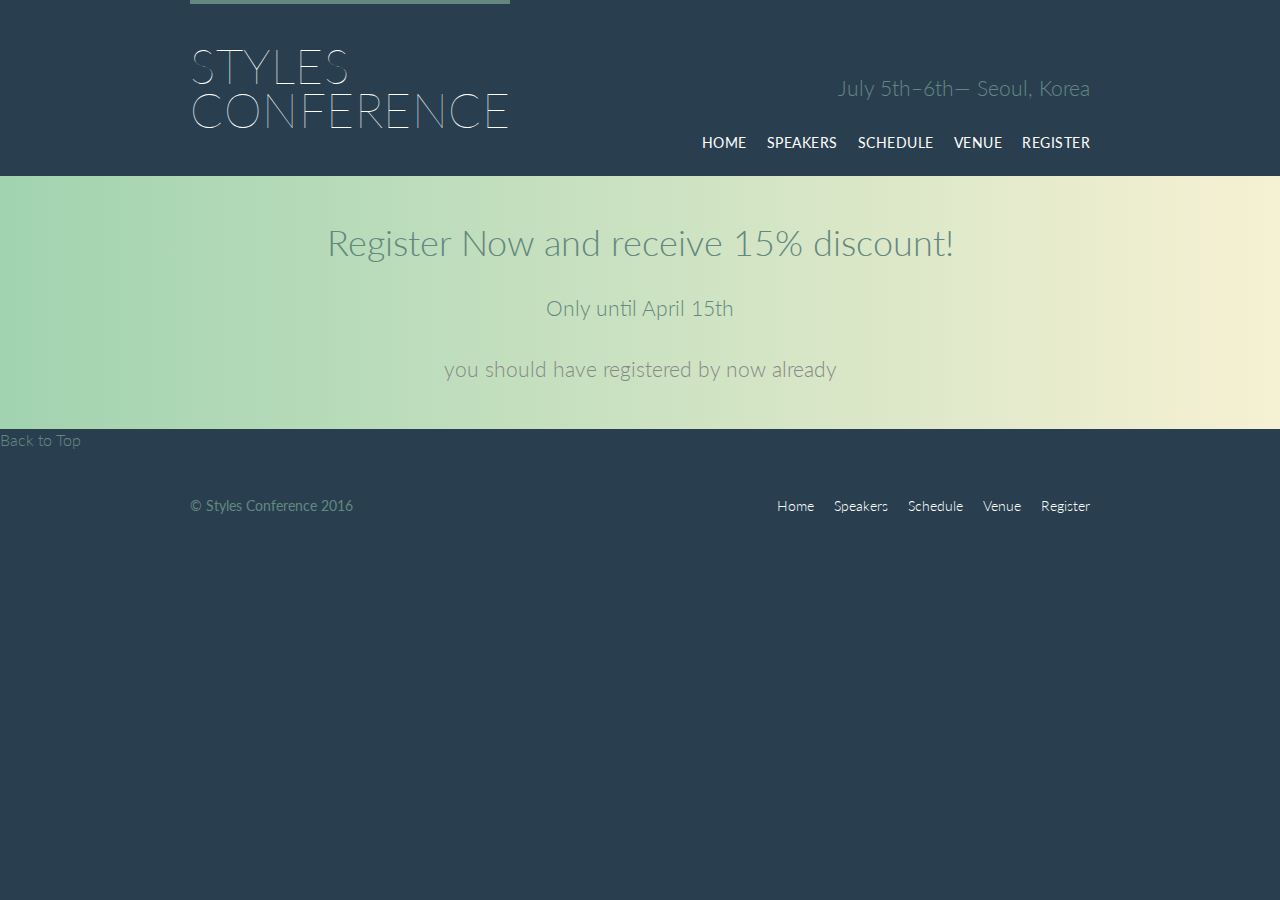
==== shayhowe/styles-conference/register.html @ 1c6f32fd "first push files" ====
<!DOCTYPE html>
<html lang="en">
  <head>
    <meta charset="utf-8">
    <title>Register &ndash; Styles Conference</title>
    <link rel="stylesheet" href="assets/stylesheets/main.css">
    <link href='https://fonts.googleapis.com/css?family=Lato:400,300,100' rel='stylesheet' type='text/css'>
  </head>
  <body id="top">
    <header class="primary-header container group">
      <h1 class="logo">
        <a href="index.html">Styles<br>
          Conference</a>
      </h1>
      <h3 class="tagline">July 5th&ndash;6th&mdash; Seoul, Korea</h3>

      <nav class="nav primary-nav">
        <ul>
          <li><a href="index.html">Home</a></li><!--
        --><li><a href="speakers.html">Speakers</a></li><!--
        --><li><a href="schedule.html">Schedule</a></li><!--
        --><li><a href="venue.html">Venue</a></li><!--
        --><li><a href="register.html">Register</a></li>
        </ul>
      </nav>

    </header>
    <section class="row-alt">
      <div class="lead container">
        <h1>Register Now and receive 15% discount!</h1>
        <h3>Only until April 15th</h3>
        <p>you should have registered by now already</p>
      </div>
    </section>
    <aside>
      <a href="#top">Back to Top</a>
    </aside>

    <footer class="primary-footer container group">
      <small>&copy; Styles Conference 2016</small>

      <nav class="nav">
        <ul>
          <li><a href="index.html">Home</a></li><!--
        --><li><a href="speakers.html">Speakers</a></li><!--
        --><li><a href="schedule.html">Schedule</a></li><!--
        --><li><a href="venue.html">Venue</a></li><!--
        --><li><a href="register.html">Register</a></li>
        </ul>
      </nav>

    </footer>

  </body>
</html>
---- shayhowe/styles-conference/assets/stylesheets/main.css ----
/* http://meyerweb.com/eric/tools/css/reset/ 
v2.0 | 20110126
License: none (public domain)
 */

html, body, div, span, applet, object, iframe,
h1, h2, h3, h4, h5, h6, p, blockquote, pre,
a, abbr, acronym, address, big, cite, code,
del, dfn, em, img, ins, kbd, q, s, samp,
small, strike, strong, sub, sup, tt, var,
b, u, i, center,
dl, dt, dd, ol, ul, li,
fieldset, form, label, legend,
table, caption, tbody, tfoot, thead, tr, th, td,
article, aside, canvas, details, embed, 
figure, figcaption, footer, header, hgroup, 
menu, nav, output, ruby, section, summary,
time, mark, audio, video {
  margin: 0;
  padding: 0;
  border: 0;
  font-size: 100%;
  font: inherit;
  vertical-align: baseline;
}
/* HTML5 display-role reset for older browsers */
article, aside, details, figcaption, figure, 
footer, header, hgroup, menu, nav, section {
  display: block;
}
body {
  line-height: 1;
}
ol, ul {
  list-style: none;
}
blockquote, q {
  quotes: none;
}
blockquote:before, blockquote:after,
q:before, q:after {
  content: '';
  content: none;
}
table {
  border-collapse: collapse;
  border-spacing: 0;
}
/* end of CSS reset */

/* 
=====================
Custom styles 
=====================
 */

body {
  background: #293f50;
  color: #888;
  font: 300 16px/22px "Lato","Open Sans", "Helvetica Neue", Helvetica, Arial, sans-serif;
}

strong {
  font-weight: 400;
}

cite, em {
  font-style: italic;
}

/* 
=====================
grid 
=====================
 */

*,
*:before,
*:after {
    -webkit-box-sizing: border-box;
    -moz-box-sizing: border-box;
    box-sizing: border-box;
  }

.grid,
.container {
  margin: 0 auto;
  width: 960px;
}

.container {
  padding-left: 30px;
  padding-right: 30px;
}

.grid,
.col-1-3,
.col-2-3 {
  padding-left: 15px;
  padding-right: 15px;
}

.col-1-3,
.col-2-3 {
  display: inline-block;
  vertical-align: top;
}

.col-1-3 {
  width: 33.33%
}

.col-2-3 {
  width: 66.66%
}

/*
=====================
Clearfix
=====================
*/
.group:before,
.group:after {
  content: "";
  display: table;
}

.group:after {
  clear:both;
}

.group {
  clear:both;
  *zoom: 1;
}

/*
=====================
Row
=====================
*/
.row,
.row-alt {
  min-width: 960px;
}

.row {
  background: #fff;
  padding: 66px 0 44px 0;
}

.row-alt {
  background: #cbe2c1;
  background: -webkit-linear-gradient(left, #a1d3b0, #f6f1d3);
  background: -moz-linear-gradient(left, #a1d3b0, #f6f1d3);
  background: linear-gradient(to right, #ald3b0, #f6f1d3);
  padding: 44px 0 22px 0;
}

/*
=====================
Typography
=====================
*/

h1, h2, h3, h4 {
  color: #648880;
}

h1 {
  font-size: 36px;
  line-height: 44px;
}

h2 {
  font-size: 24px;
  line-height: 44px;
}

h3 {
  font-size: 21px;
  line-height: 44px;
}

h4 {
  font-size: 18px;
}

h5 {
  color: #a9b2b9;
  font-size: 14px;
  font-weight: 400;
  text-transform: uppercase;
}

h1, h3, h4, h5, p {
  margin-bottom: 22px;
}

/*
=====================
Leads
=====================
*/
.lead {
  text-align: center;
}

.lead p {
  font-size: 21px;
  line-height: 33px;
}


/*
=====================
Buttons
=====================
*/

.btn {
  border-radius: 5px;
  color: #fff;
  cursor: pointer;
  display: inline-block;
  font-weight: 400;
  letter-spacing: .5px;
  margin: 0;
  text-transform: uppercase;
}

.btn-alt {
  border: 1px solid #fff;
  padding: 10px 30px;
}

.btn-alt:hover {
  background: #fff;
  color: #648880;
}

/*
=====================
Primary Header
=====================
*/
.logo {
  border-top: 4px solid #648880;
  float:left;
  font-size: 48px;
  line-height: 44px;
  padding: 40px 0 22px 0;
  font-weight: 100;
  letter-spacing: .5px;
  text-transform: uppercase;
}

.tagline {
  margin: 66px 0px 22px 0px;
  text-align: right;
}

.nav {
  text-align: right;
}

.primary-nav {
  font-size: 14px;
  font-weight: 400;
  letter-spacing: .5px;
  text-transform: uppercase;
}
/*
=====================
Nav
=====================
*/

.nav li {
display: inline-block;
margin: 0 10px;
vertical-align: top;
}

.nav li:last-child {
margin-right: 0;
}

/*
=====================
Footer
=====================
*/
.primary-footer {
  color: #648880;
  font-size: 14px;
  padding-top: 44px;
  padding-bottom: 44px;
}

.primary-footer small {
  float:left;
  font-weight: 400;
}

/*
=====================
Home
=====================
 */
.hero {
  color: #fff;
  padding: 22px 80px 66px 80px;
  line-height: 44px;
  text-align: center;
}

.hero h2 {
  font-size: 36px;
}

.hero p {
  font-size: 24px;
  font-weight: 100;
}

.teaser img {
  border-radius: 5px;
  display: block;
  margin-bottom: 22px;
  max-width: 100%;
}

/*
=====================
Links
=====================
*/

a {
  color: #648880;
  text-decoration: none;
}

p a {
  border-bottom: 1px solid #dfe2e5;
}

a:hover {
  color: #a9b2b9;
}

.teaser a:hover h3 {
  color: #a9b2b9;
}

.primary-header a,
.primary-footer a {
  color: #fff;
}

.primary-header a:hover,
.primary-footer a:hover {
  color: #648880;
}

/*
=====================
Speakers
=====================
 */

.speaker-info {
  border: 1px solid #dfe2e5;
  border-radius: 5px;
  margin-top:88px;
  padding-bottom: 22px;
  text-align: center;
}

.speaker {
  margin-bottom: 44px;
}

.speaker-info img {
  border-radius: 50%;
  height: 130px;
  margin: -66px 0 22px 0;
  vertical-align: top;
}
/*
=====================

=====================
*/
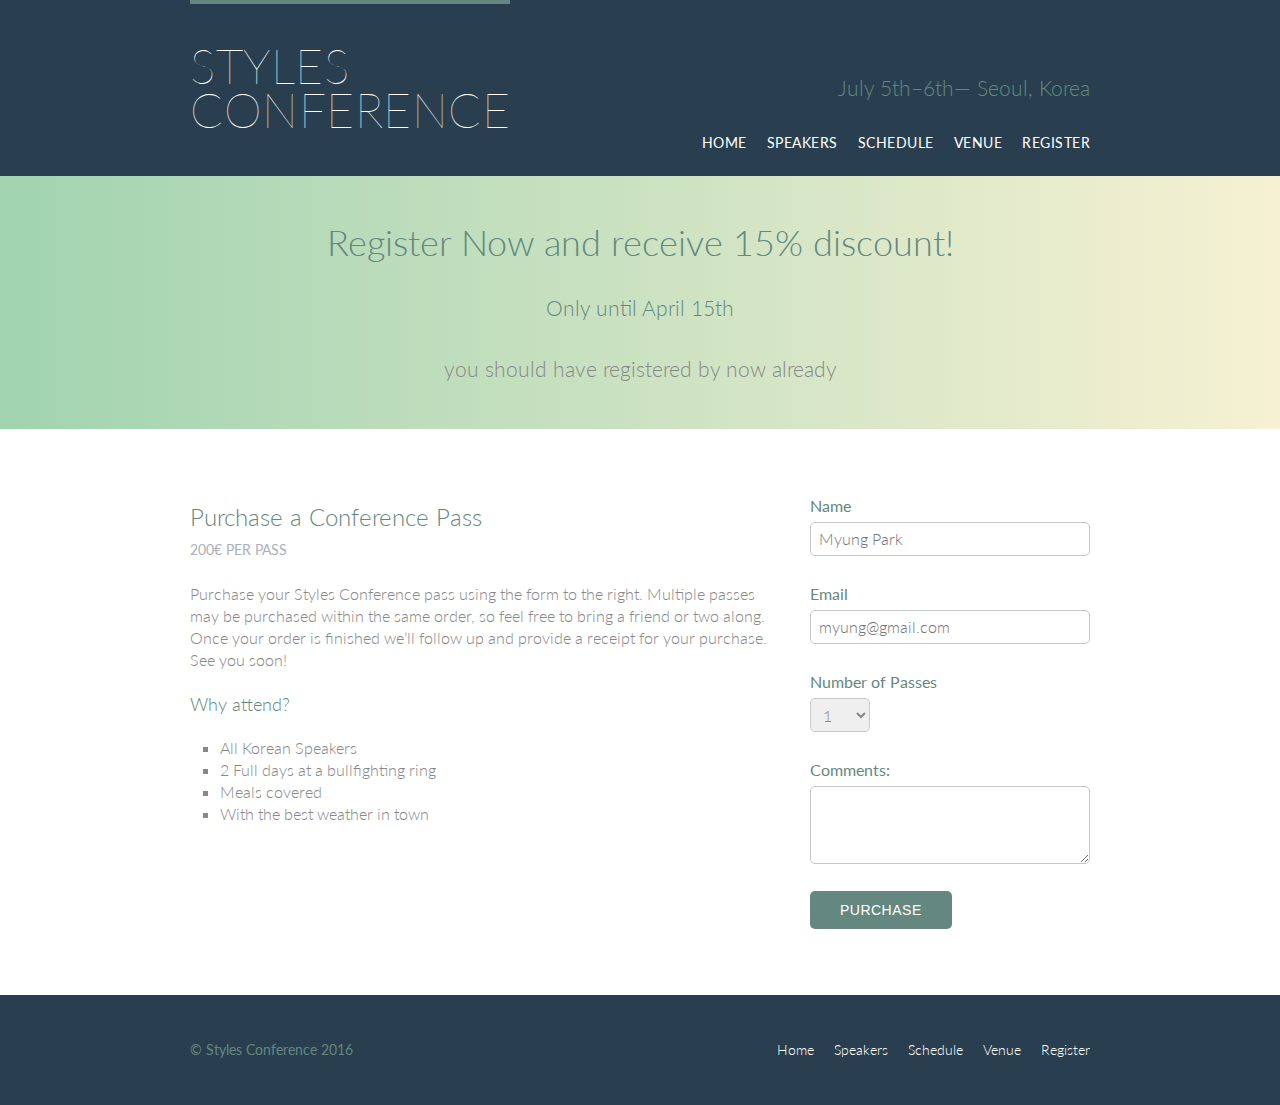
==== commit ed67d2d1: "finished the site. removed swp files" ====
--- a/shayhowe/styles-conference/register.html
+++ b/shayhowe/styles-conference/register.html
@@ -32,9 +32,57 @@
         <p>you should have registered by now already</p>
       </div>
     </section>
-    <aside>
-      <a href="#top">Back to Top</a>
-    </aside>
+    <section class="row">
+      <div class="grid">
+        <section class="col-2-3">
+          <h2>Purchase a Conference Pass</h2>
+          <h5>200&euro; per pass</h5>
+          <p>Purchase your Styles Conference pass using the form to the right. Multiple passes may be purchased within the same order, so feel free to bring a friend or two along. Once your order is finished we&#8217;ll follow up and provide a receipt for your purchase. See you soon!</p>
+          <h4>Why attend?</h4>
+          <ul class="why-attend">
+            <li>All Korean Speakers</li>
+            <li>2 Full days at a bullfighting ring</li>
+            <li>Meals covered</li>
+            <li>With the best weather in town</li>
+          </ul>
+        </section><!--
+        --><form class="col-1-3" action="#" method="post">
+
+        <fieldset class="register-group">
+          <label>
+            Name
+            <input type="text" name="name" placeholder="Myung Park" required>
+          </label>
+
+          <label>
+            Email
+            <input type="email" name="email" placeholder="myung@gmail.com" required>
+          </label>
+
+          <label>
+            Number of Passes
+            <select name="passes" required>
+              <option value="1" selected>1</option>
+              <option value="2">2</option>
+              <option value="3">3</option>
+              <option value="4">4</option>
+              <option value="5">5</option>
+              <option value="6">6</option>
+            </select>
+          </label>
+
+          <label>
+            Comments:
+            <textarea name="comments"></textarea>
+          </label>
+        </fieldset>
+
+        <button class="btn btn-default" name="submit">
+          Purchase
+        </button>
+        </form>
+      </div>
+    </section>
 
     <footer class="primary-footer container group">
       <small>&copy; Styles Conference 2016</small>
@@ -53,4 +101,3 @@
 
   </body>
 </html>
-
--- a/shayhowe/styles-conference/assets/stylesheets/main.css
+++ b/shayhowe/styles-conference/assets/stylesheets/main.css
@@ -239,6 +239,16 @@
   color: #648880;
 }
 
+.btn-default {
+  border: 0;
+  background: #648880;
+  padding: 11px 30px;
+  font-size: 14px;
+}
+
+.btn-default:hover {
+  background: #77a198;
+}
 /*
 =====================
 Primary Header
@@ -388,10 +398,153 @@
   margin: -66px 0 22px 0;
   vertical-align: top;
 }
-/*
-=====================
-
-=====================
-*/
-
-
+
+/*
+=====================
+Schedule
+=====================
+*/
+
+table {
+  margin-bottom: 44px;
+  width: 100%;
+}
+
+
+table:last-child {
+  margin-bottom: 0px;
+}
+
+th,
+td {
+  padding-bottom: 22px;
+  vertical-align: top;
+}
+
+th {
+  padding-right: 45px;
+  text-align: right;
+  width: 20%;
+}
+
+td {
+  width: 40%;
+}
+
+thead {
+  line-height: 44px;
+}
+
+thead th {
+  color: #648880;
+  font-size: 24px;
+}
+
+tbody th {
+  color: #a9b2b9;
+  font-size:14px;
+  font-weight: 400;
+  padding-top: 22px;
+  text-transform: uppercase;
+}
+
+tbody td {
+  border-top: 1px solid #dfe2e5;
+  padding-top: 21px;
+}
+
+tbody td:first-of-type {
+  padding-right: 15px;
+}
+
+tbody td:last-of-type {
+  padding-left: 15px;
+}
+
+tbody td:only-of-type {
+  padding-left: 0;
+  padding-right: 0;
+}
+
+table a {
+  color: #888;
+}
+
+table h4 {
+  margin-bottom: 0;
+}
+
+.schedule-offset {
+  color: #a9b2b9;
+}
+
+/*
+=====================
+Venue
+=====================
+*/
+
+.venue-airport {
+  margin-bottom: 66px;
+}
+
+.venue-city {
+  margin-bottom: 22px;
+}
+
+.venue-map {
+  height: 264px;
+}
+
+/*
+=====================
+Register
+=====================
+*/
+.why-attend {
+  list-style: square;
+  margin: 0 0 22px 30px;
+}
+
+form {
+  margin-bottom: 22px;
+}
+
+input,
+select,
+textarea {
+  font: 300 16px/22px "Lato", "Open Sans", "Helvetica Neue", Helvetica, Arial, sans-serif;
+
+}
+
+.register-group label {
+  color: #648880;
+  cursor: pointer;
+  font-weight: 400;
+}
+
+.register-group input,
+.register-group select,
+.register-group textarea {
+  border: 1px solid #c6c9cc;
+  border-radius: 5px;
+  color: #888;
+  display: block;
+  margin: 5px 0 27px 0;
+  padding: 5px 8px;
+}
+
+.register-group input,
+.register-group textarea {
+  width: 100%;
+}
+
+.register-group select {
+  height: 34px;
+  width: 60px;
+}
+
+.register-group textarea {
+  height: 78px;
+}
+
